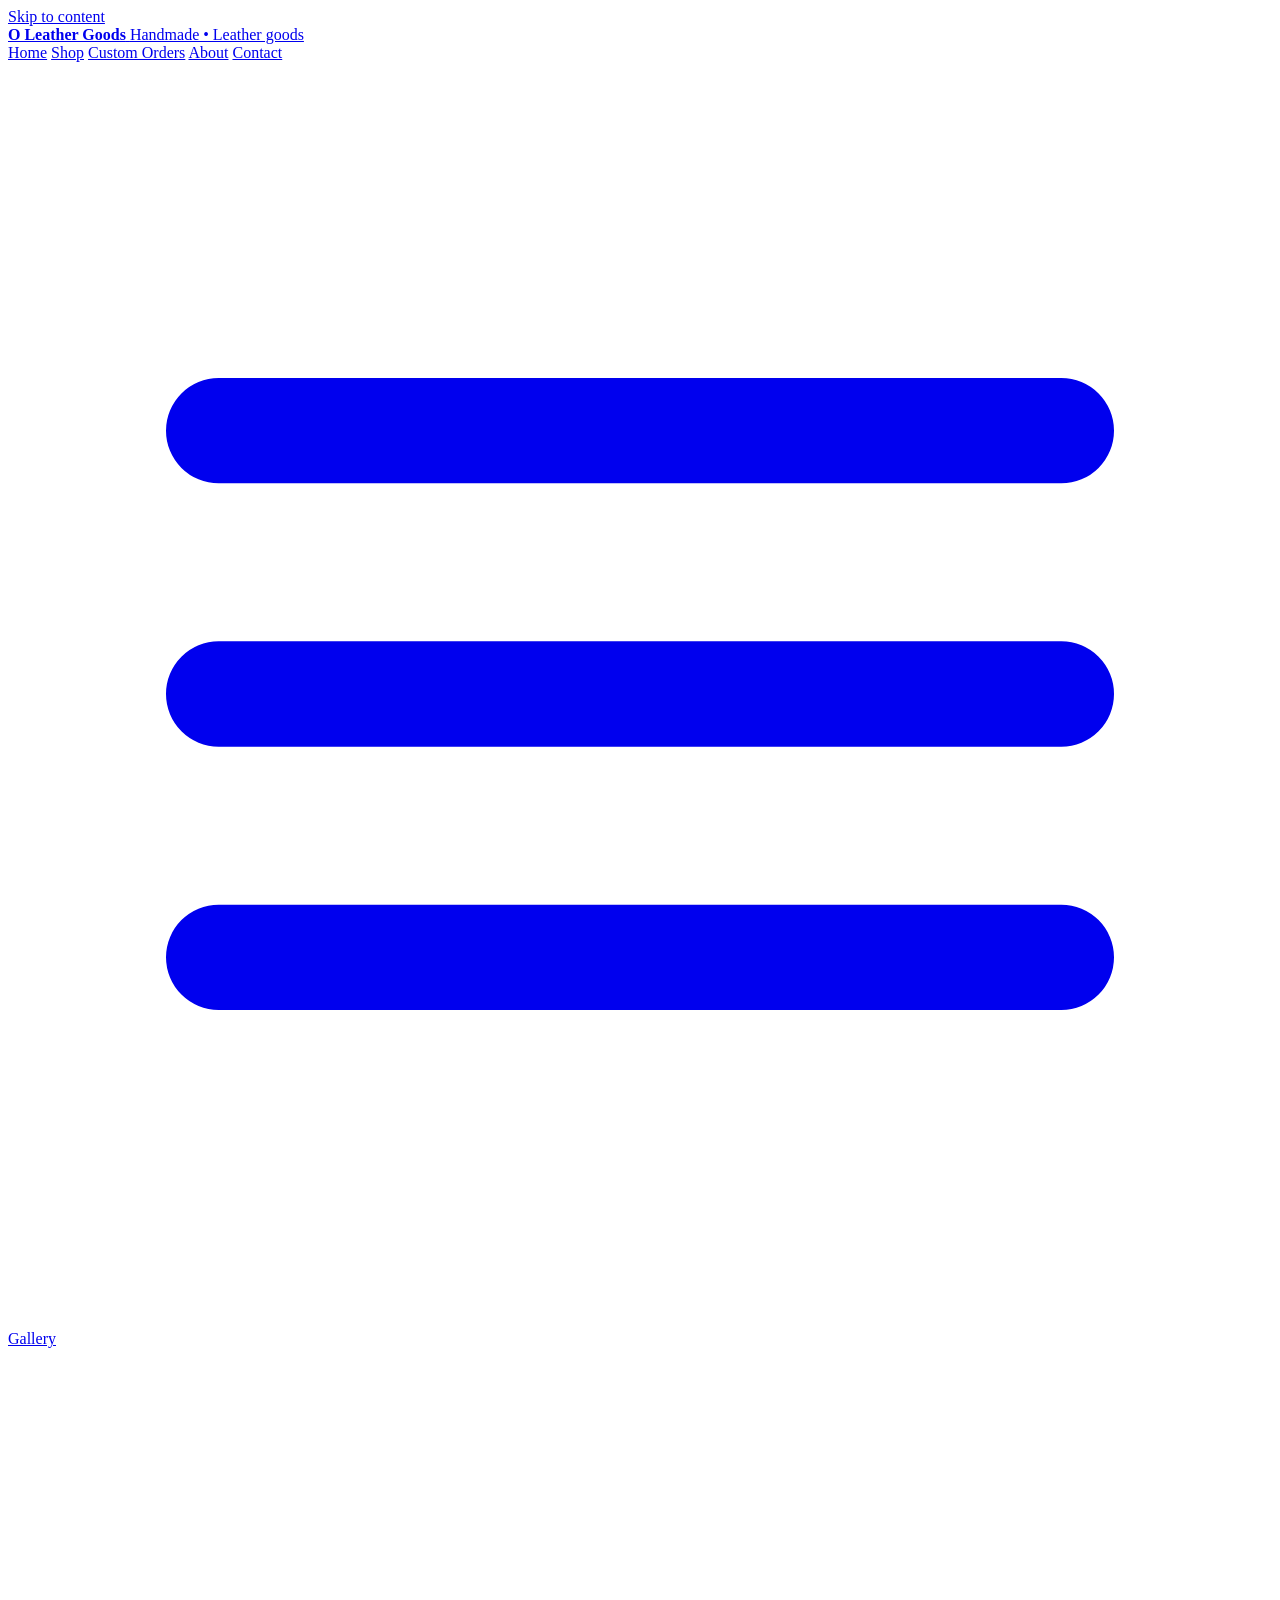
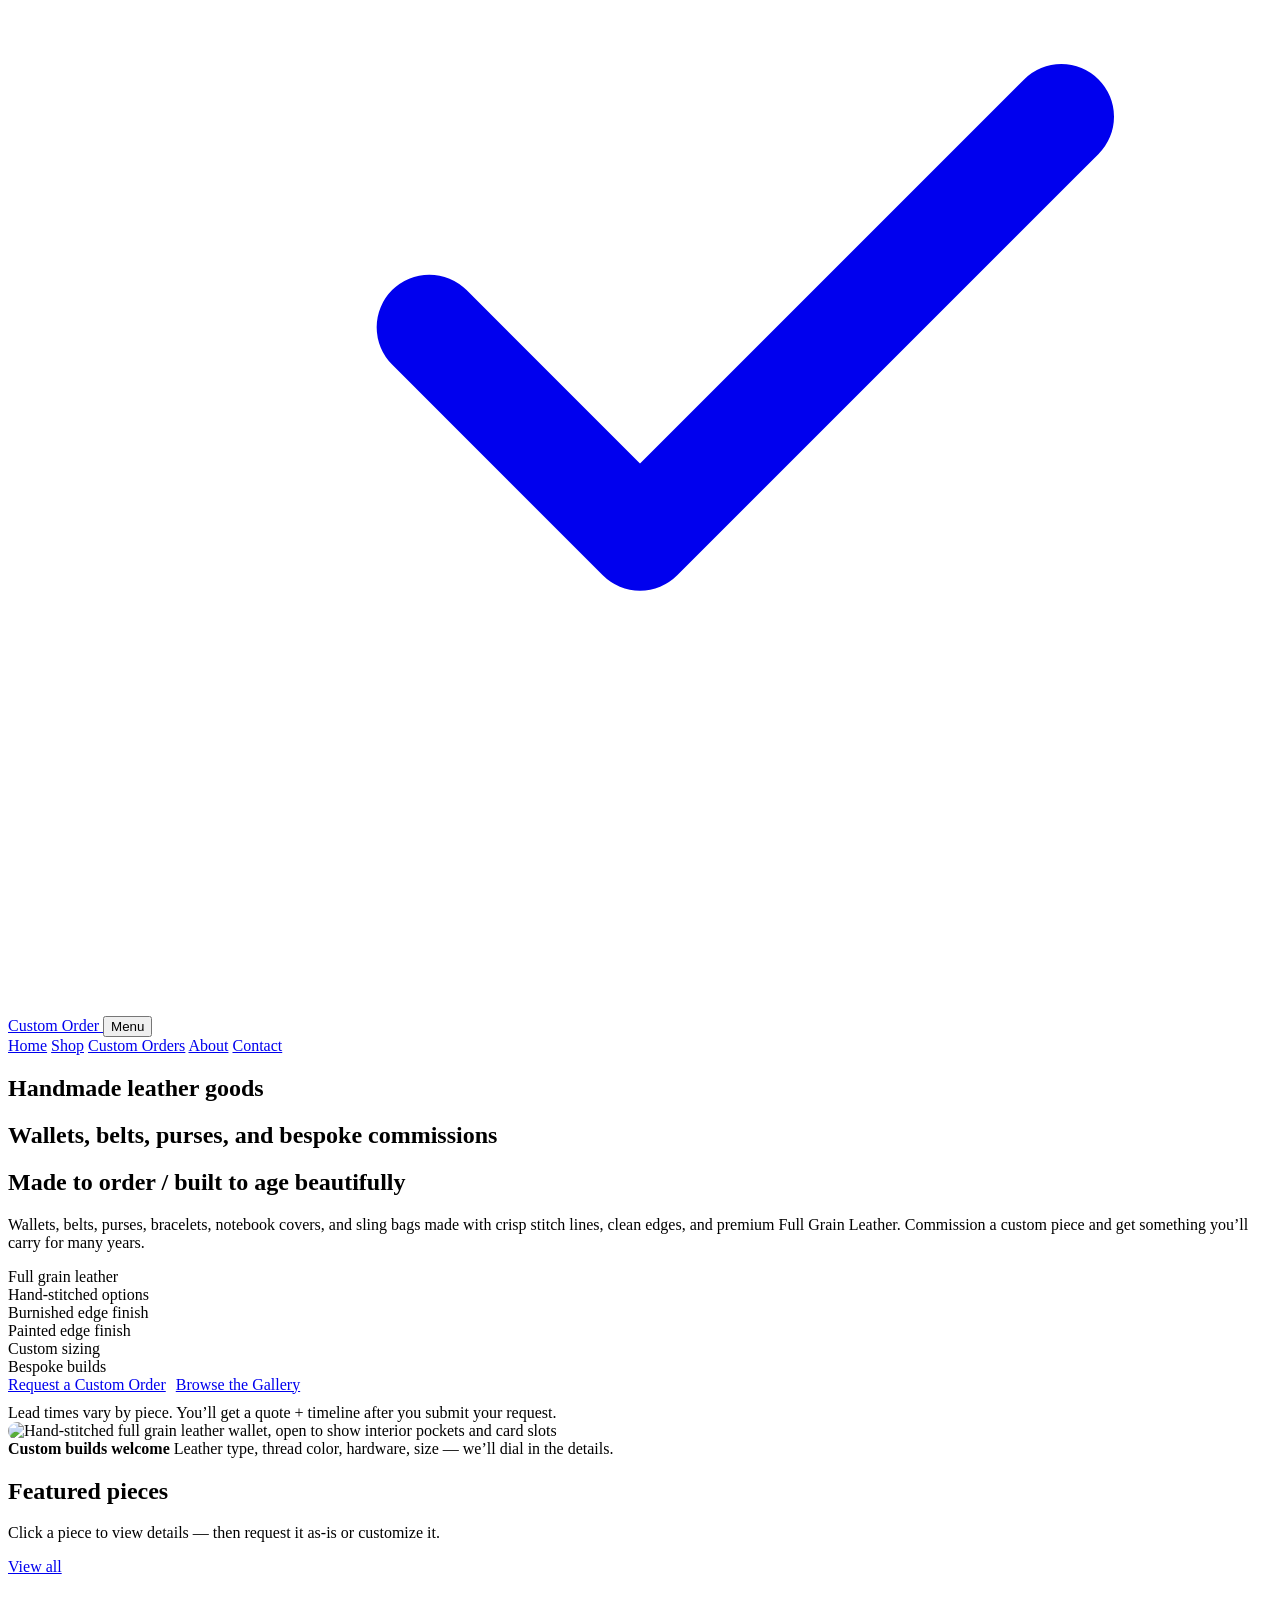
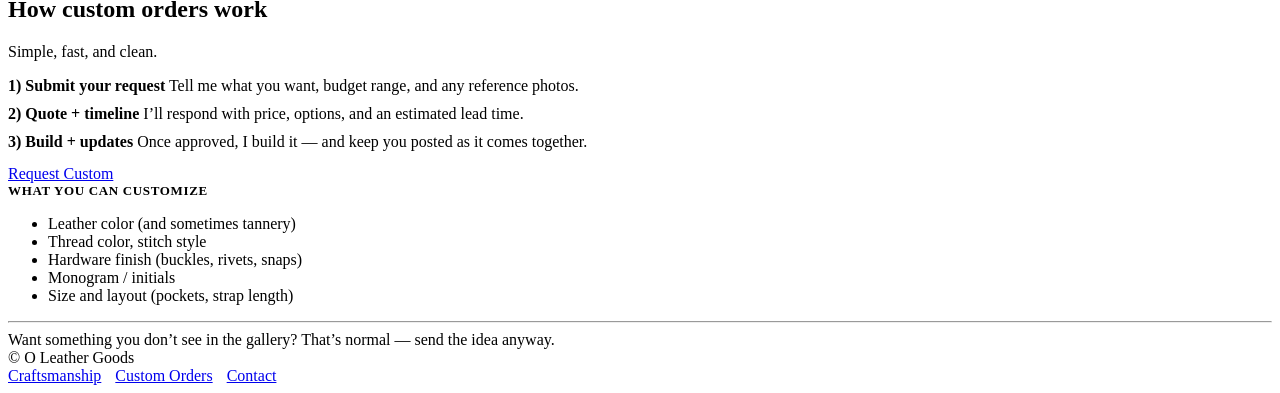
==== index.html @ 7f019d90 "Add files via upload" ====
<!doctype html>
<html lang="en">
<head>
  <meta charset="utf-8"/>
  <meta name="viewport" content="width=device-width, initial-scale=1"/>
  <title>Leather Goods — Handmade Full Grain</title>
  <meta name="description" content="Handmade full grain leather wallets, belts, purses, and bespoke commissions. Built to last and patina beautifully."/>
  <link rel="stylesheet" href="/css/style.css"/>
</head>
<body>
<a class="skip" href="#main">Skip to content</a>

<header>
  <div class="container">
    <div class="nav">
      <a class="brand" href="/index.html" aria-label="Home">
        <div class="mark" aria-hidden="true"></div>
        <div>
          <strong>O Leather Goods</strong>
          <span>Handmade • Leather goods</span>
        </div>
      </a>

      <nav class="navlinks" aria-label="Primary">
        <a data-nav href="/index.html">Home</a>
        <a data-nav href="/shop.html">Shop</a>
        <a data-nav href="/custom.html">Custom Orders</a>
        <a data-nav href="/about.html">About</a>
        <a data-nav href="/contact.html">Contact</a>
      </nav>

      <div class="nav-cta">
        <a class="btn ghost" href="/shop.html" title="View catalog">
          <svg class="icon" viewBox="0 0 24 24" fill="none"><path d="M4 7h16M4 12h16M4 17h16" stroke="currentColor" stroke-width="2" stroke-linecap="round"/></svg>
          Gallery
        </a>
        <a class="btn primary" href="/custom.html" title="Request a custom build">
          <svg class="icon" viewBox="0 0 24 24" fill="none"><path d="M20 7l-8 8-4-4" stroke="currentColor" stroke-width="2" stroke-linecap="round" stroke-linejoin="round"/></svg>
          Custom Order
        </a>
        <button id="mobileToggle" class="btn mobile-toggle" aria-expanded="false" aria-controls="drawer">
          Menu
        </button>
      </div>
    </div>

    <div id="drawer" class="drawer" role="navigation" aria-label="Mobile">
      <div class="inner">
        <a href="/index.html">Home</a>
        <a href="/shop.html">Shop</a>
        <a href="/custom.html">Custom Orders</a>
        <a href="/about.html">About</a>
        <a href="/contact.html">Contact</a>
      </div>
    </div>
  </div>
</header>

<main id="main">
  <section class="hero">
    <div class="container">
      <div class="hero-grid">
        <div>
          <h1>Handmade leather goods</h1>
          <h2>Wallets, belts, purses, and bespoke commissions</h2>
          <h2>Made to order / built to age beautifully</h2>
          <p>
            Wallets, belts, purses, bracelets, notebook covers, and sling bags made with crisp stitch lines, clean edges, and premium Full Grain Leather.
            Commission a custom piece and get something you’ll carry for many years.
          </p>

          <div class="badges" aria-label="Highlights">
            <div class="badge">Full grain leather</div>
            <div class="badge">Hand-stitched options</div>
            <div class="badge">Burnished edge finish</div>
            <div class="badge">Painted edge finish</div>
            <div class="badge">Custom sizing</div>
            <div class="badge">Bespoke builds</div>
          </div>

          <div style="display:flex;gap:10px;flex-wrap:wrap;">
            <a class="btn primary" href="/custom.html">Request a Custom Order</a>
            <a class="btn" href="/shop.html">Browse the Gallery</a>
          </div>

          <div class="helper" style="margin-top:10px;">
            Lead times vary by piece. You’ll get a quote + timeline after you submit your request.
          </div>
        </div>

        <div class="hero-card">
          <div class="img">
          <!-- <div class="placeholder">
              <strong>Drop in your best hero photo</strong><br />
              Put an image in <code>/assets</code> and update <code>products.js</code>.
              This spot looks great with a clean product shot on a dark background.
            </div> -->
             <img src="/assets/hero.png" alt="Hand-stitched full grain leather wallet, open to show interior pockets and card slots" style="width:100%;height:100%;object-fit:cover;border-radius:20px;"/>
          </div>
          <div class="content">
            <strong>Custom builds welcome</strong>
            <span>Leather type, thread color, hardware, size — we’ll dial in the details.</span>
          </div>
        </div>
      </div>
    </div>
  </section>

  <section class="section">
    <div class="container">
      <div class="section-head">
        <div>
          <h2>Featured pieces</h2>
          <p>Click a piece to view details — then request it as-is or customize it.</p>
        </div>
        <a class="btn" href="/shop.html">View all</a>
      </div>

      <div id="featuredGrid" class="grid"></div>
    </div>
  </section>

  <section class="section">
    <div class="container">
      <div class="section-head">
        <div>
          <h2>How custom orders work</h2>
          <p>Simple, fast, and clean.</p>
        </div>
      </div>

      <div class="split">
        <div class="panel">
          <div class="kpi">
            <div class="dot"></div>
            <div>
              <strong>1) Submit your request</strong>
              <span>Tell me what you want, budget range, and any reference photos.</span>
            </div>
          </div>
          <div style="height:10px"></div>
          <div class="kpi">
            <div class="dot"></div>
            <div>
              <strong>2) Quote + timeline</strong>
              <span>I’ll respond with price, options, and an estimated lead time.</span>
            </div>
          </div>
          <div style="height:10px"></div>
          <div class="kpi">
            <div class="dot"></div>
            <div>
              <strong>3) Build + updates</strong>
              <span>Once approved, I build it — and keep you posted as it comes together.</span>
            </div>
          </div>
          <div style="height:14px"></div>
          <a class="btn primary" href="/custom.html">Request Custom</a>
        </div>

        <div class="panel">
          <strong style="display:block;font-size:13px;letter-spacing:.05em;text-transform:uppercase;">What you can customize</strong>
          <ul class="list">
            <li>Leather color (and sometimes tannery)</li>
            <li>Thread color, stitch style</li>
            <li>Hardware finish (buckles, rivets, snaps)</li>
            <li>Monogram / initials</li>
            <li>Size and layout (pockets, strap length)</li>
          </ul>
          <hr class="sep"/>
          <div class="notice">
            Want something you don’t see in the gallery? That’s normal — send the idea anyway.
          </div>
        </div>
      </div>
    </div>
  </section>
</main>

<footer>
  <div class="container">
    <div class="foot">
      <div>© <span data-year></span> O Leather Goods</div>
      <div style="display:flex;gap:14px;flex-wrap:wrap;">
        <a href="/about.html">Craftsmanship</a>
        <a href="/custom.html">Custom Orders</a>
        <a href="/contact.html">Contact</a>
      </div>
    </div>
  </div>
</footer>

<script src="/js/products.js"></script>
<script src="/js/ui.js"></script>
<script src="/js/main.js"></script>
<script>
  document.addEventListener('DOMContentLoaded', ()=>{
    const grid = document.querySelector('#featuredGrid');
    const featured = (window.PRODUCTS || []).filter(p => p.featured).slice(0,6);
    grid.innerHTML = featured.map(UI.productCard).join('');
    UI.wireProductCards();
  });
</script>
</body>
</html>
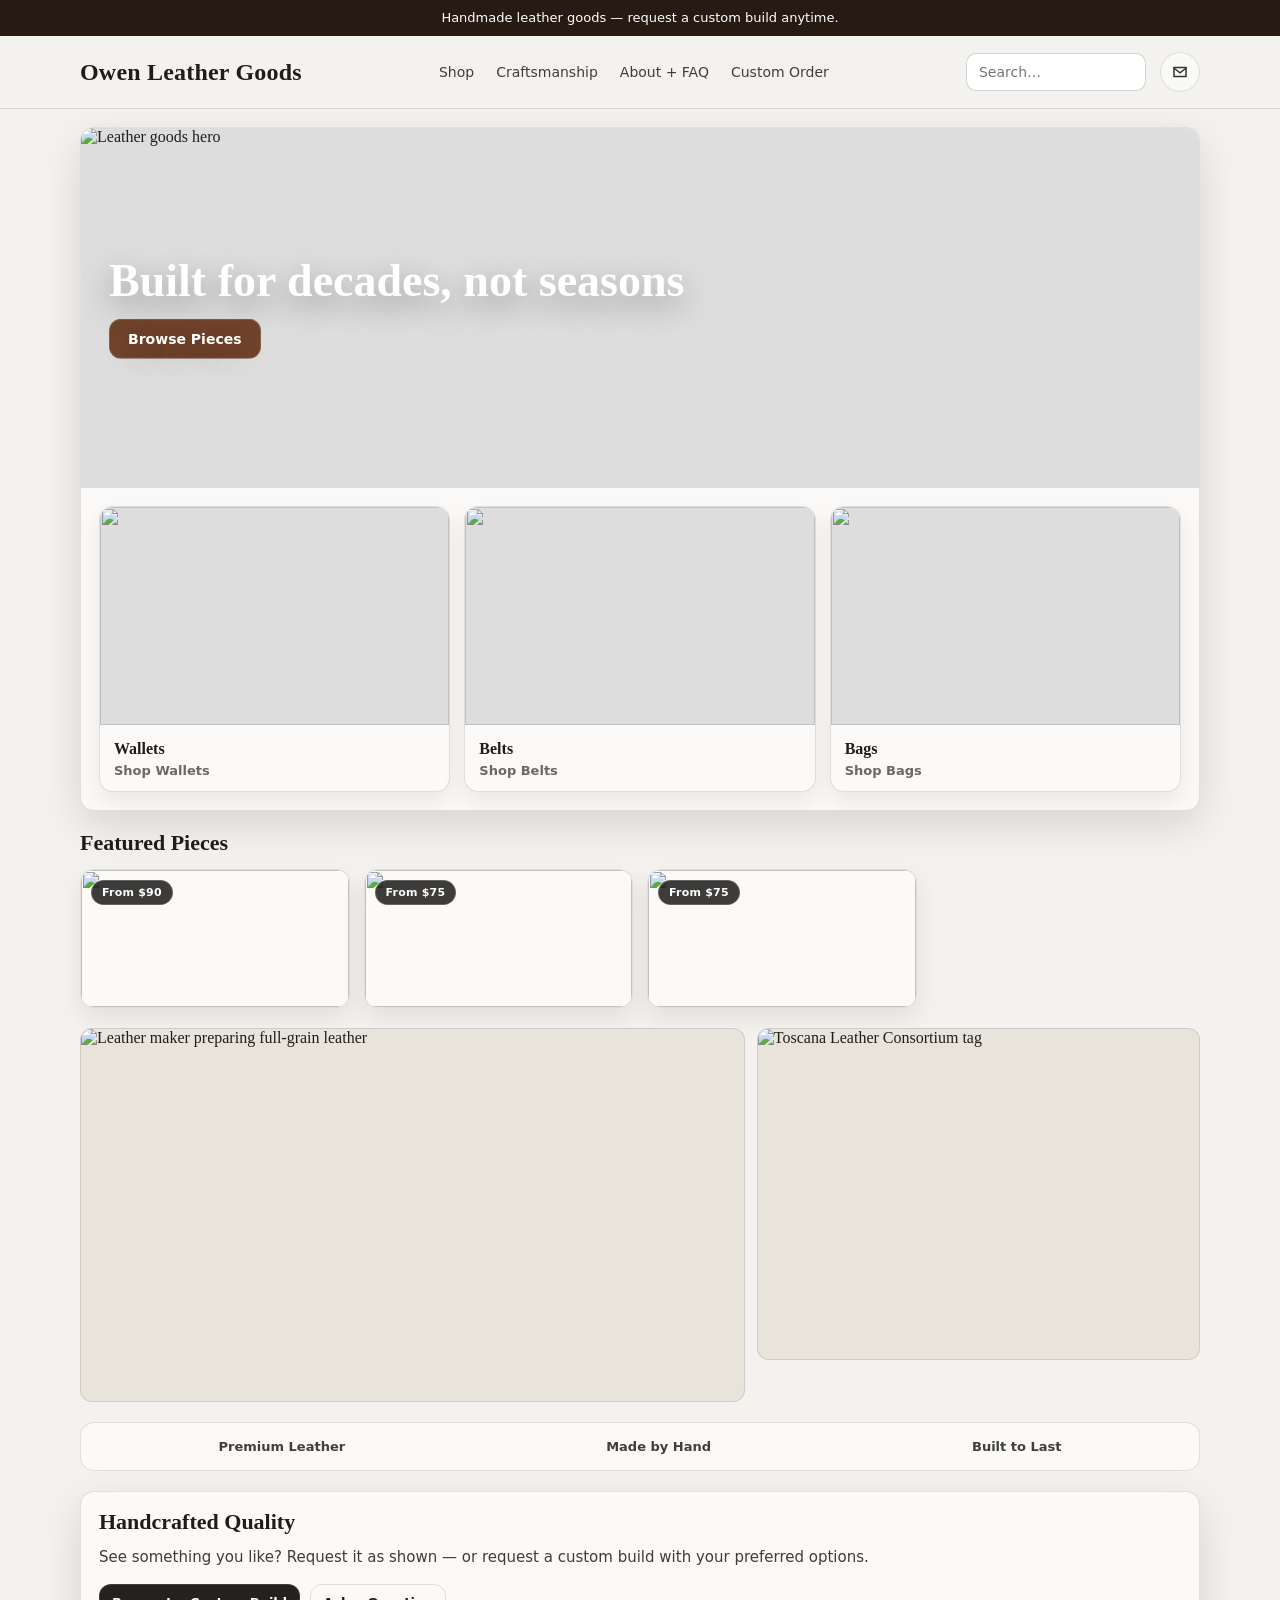
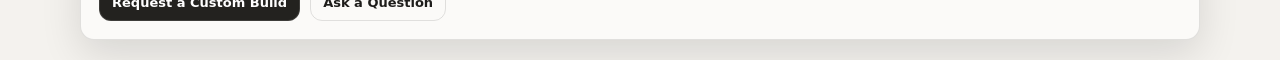
==== commit 1a0e5e83: "Add files via upload" ====
--- a/index.html
+++ b/index.html
@@ -1,205 +1,70 @@
 <!doctype html>
 <html lang="en">
 <head>
-  <meta charset="utf-8"/>
-  <meta name="viewport" content="width=device-width, initial-scale=1"/>
-  <title>Leather Goods — Handmade Full Grain</title>
-  <meta name="description" content="Handmade full grain leather wallets, belts, purses, and bespoke commissions. Built to last and patina beautifully."/>
-  <link rel="stylesheet" href="/css/style.css"/>
+  <meta charset="utf-8" />
+  <meta name="viewport" content="width=device-width,initial-scale=1" />
+  <title>LeatherCraft</title>
+  <link rel="stylesheet" href="style.css" />
 </head>
 <body>
-<a class="skip" href="#main">Skip to content</a>
+  <header id="siteHeader"></header>
 
-<header>
-  <div class="container">
-    <div class="nav">
-      <a class="brand" href="/index.html" aria-label="Home">
-        <div class="mark" aria-hidden="true"></div>
-        <div>
-          <strong>O Leather Goods</strong>
-          <span>Handmade • Leather goods</span>
+  <main class="container">
+    <section class="hero">
+      <div class="heroMedia">
+        <img src="/assets/hero.png" alt="Leather goods hero">
+        <div class="heroOverlay">
+          <h1 class="heroTitle">Built for decades, not seasons</h1>
+          <a class="heroBtn" href="/collection.html">Browse Pieces</a>
         </div>
-      </a>
+      </div>
+      <div class="pagePad" id="collections">
+        <div class="grid3" id="collectionTiles"></div>
+      </div>
+    </section>
 
-      <nav class="navlinks" aria-label="Primary">
-        <a data-nav href="/index.html">Home</a>
-        <a data-nav href="/shop.html">Shop</a>
-        <a data-nav href="/custom.html">Custom Orders</a>
-        <a data-nav href="/about.html">About</a>
-        <a data-nav href="/contact.html">Contact</a>
-      </nav>
+    <section class="section">
+      <h2 class="h2">Featured Pieces</h2>
+      <div class="grid4" id="bestGrid"></div>
+    </section>
 
-      <div class="nav-cta">
-        <a class="btn ghost" href="/shop.html" title="View catalog">
-          <svg class="icon" viewBox="0 0 24 24" fill="none"><path d="M4 7h16M4 12h16M4 17h16" stroke="currentColor" stroke-width="2" stroke-linecap="round"/></svg>
-          Gallery
-        </a>
-        <a class="btn primary" href="/custom.html" title="Request a custom build">
-          <svg class="icon" viewBox="0 0 24 24" fill="none"><path d="M20 7l-8 8-4-4" stroke="currentColor" stroke-width="2" stroke-linecap="round" stroke-linejoin="round"/></svg>
-          Custom Order
-        </a>
-        <button id="mobileToggle" class="btn mobile-toggle" aria-expanded="false" aria-controls="drawer">
-          Menu
-        </button>
+    <section class="section">
+      <div class="workshopShowcase">
+        <div class="workshopMain">
+          <img src="https://images.pexels.com/photos/5963139/pexels-photo-5963139.jpeg?auto=compress&cs=tinysrgb&w=1200" alt="Leather maker preparing full-grain leather">
+        </div>
+        <div class="workshopSide">
+          <!-- <img src="https://images.pexels.com/photos/4452514/pexels-photo-4452514.jpeg?auto=compress&cs=tinysrgb&w=1200" alt="Leather tools and hand cutting pattern"> -->
+          <img src="assets/Consortium_Leather_Tag.png" alt="Toscana Leather Consortium tag">
+        </div>
       </div>
-    </div>
 
-    <div id="drawer" class="drawer" role="navigation" aria-label="Mobile">
-      <div class="inner">
-        <a href="/index.html">Home</a>
-        <a href="/shop.html">Shop</a>
-        <a href="/custom.html">Custom Orders</a>
-        <a href="/about.html">About</a>
-        <a href="/contact.html">Contact</a>
+    </section>
+
+    <section class="section">
+      <div class="featureStrip">
+        <div>Premium Leather</div>
+        <div>Made by Hand</div>
+        <div>Built to Last</div>
       </div>
-    </div>
-  </div>
-</header>
+    </section>
 
-<main id="main">
-  <section class="hero">
-    <div class="container">
-      <div class="hero-grid">
-        <div>
-          <h1>Handmade leather goods</h1>
-          <h2>Wallets, belts, purses, and bespoke commissions</h2>
-          <h2>Made to order / built to age beautifully</h2>
-          <p>
-            Wallets, belts, purses, bracelets, notebook covers, and sling bags made with crisp stitch lines, clean edges, and premium Full Grain Leather.
-            Commission a custom piece and get something you’ll carry for many years.
-          </p>
-
-          <div class="badges" aria-label="Highlights">
-            <div class="badge">Full grain leather</div>
-            <div class="badge">Hand-stitched options</div>
-            <div class="badge">Burnished edge finish</div>
-            <div class="badge">Painted edge finish</div>
-            <div class="badge">Custom sizing</div>
-            <div class="badge">Bespoke builds</div>
+    <section class="section" id="about">
+      <div class="page">
+        <div class="pagePad">
+          <h2 class="h2" style="margin-bottom:10px">Handcrafted Quality</h2>
+          <div style="font:500 15px/1.7 var(--sans); color:rgba(30,29,27,.86)">
+            See something you like? Request it as shown — or request a custom build with your preferred options.
           </div>
-
-          <div style="display:flex;gap:10px;flex-wrap:wrap;">
-            <a class="btn primary" href="/custom.html">Request a Custom Order</a>
-            <a class="btn" href="/shop.html">Browse the Gallery</a>
-          </div>
-
-          <div class="helper" style="margin-top:10px;">
-            Lead times vary by piece. You’ll get a quote + timeline after you submit your request.
-          </div>
-        </div>
-
-        <div class="hero-card">
-          <div class="img">
-          <!-- <div class="placeholder">
-              <strong>Drop in your best hero photo</strong><br />
-              Put an image in <code>/assets</code> and update <code>products.js</code>.
-              This spot looks great with a clean product shot on a dark background.
-            </div> -->
-             <img src="/assets/hero.png" alt="Hand-stitched full grain leather wallet, open to show interior pockets and card slots" style="width:100%;height:100%;object-fit:cover;border-radius:20px;"/>
-          </div>
-          <div class="content">
-            <strong>Custom builds welcome</strong>
-            <span>Leather type, thread color, hardware, size — we’ll dial in the details.</span>
+          <div style="margin-top:14px;display:flex;gap:10px;flex-wrap:wrap">
+            <a class="btn" style="width:auto" href="/custom.html">Request a Custom Build</a>
+            <a class="btn secondary" style="width:auto" href="/contact.html">Ask a Question</a>
           </div>
         </div>
       </div>
-    </div>
-  </section>
+    </section>
+  </main>
 
-  <section class="section">
-    <div class="container">
-      <div class="section-head">
-        <div>
-          <h2>Featured pieces</h2>
-          <p>Click a piece to view details — then request it as-is or customize it.</p>
-        </div>
-        <a class="btn" href="/shop.html">View all</a>
-      </div>
-
-      <div id="featuredGrid" class="grid"></div>
-    </div>
-  </section>
-
-  <section class="section">
-    <div class="container">
-      <div class="section-head">
-        <div>
-          <h2>How custom orders work</h2>
-          <p>Simple, fast, and clean.</p>
-        </div>
-      </div>
-
-      <div class="split">
-        <div class="panel">
-          <div class="kpi">
-            <div class="dot"></div>
-            <div>
-              <strong>1) Submit your request</strong>
-              <span>Tell me what you want, budget range, and any reference photos.</span>
-            </div>
-          </div>
-          <div style="height:10px"></div>
-          <div class="kpi">
-            <div class="dot"></div>
-            <div>
-              <strong>2) Quote + timeline</strong>
-              <span>I’ll respond with price, options, and an estimated lead time.</span>
-            </div>
-          </div>
-          <div style="height:10px"></div>
-          <div class="kpi">
-            <div class="dot"></div>
-            <div>
-              <strong>3) Build + updates</strong>
-              <span>Once approved, I build it — and keep you posted as it comes together.</span>
-            </div>
-          </div>
-          <div style="height:14px"></div>
-          <a class="btn primary" href="/custom.html">Request Custom</a>
-        </div>
-
-        <div class="panel">
-          <strong style="display:block;font-size:13px;letter-spacing:.05em;text-transform:uppercase;">What you can customize</strong>
-          <ul class="list">
-            <li>Leather color (and sometimes tannery)</li>
-            <li>Thread color, stitch style</li>
-            <li>Hardware finish (buckles, rivets, snaps)</li>
-            <li>Monogram / initials</li>
-            <li>Size and layout (pockets, strap length)</li>
-          </ul>
-          <hr class="sep"/>
-          <div class="notice">
-            Want something you don’t see in the gallery? That’s normal — send the idea anyway.
-          </div>
-        </div>
-      </div>
-    </div>
-  </section>
-</main>
-
-<footer>
-  <div class="container">
-    <div class="foot">
-      <div>© <span data-year></span> O Leather Goods</div>
-      <div style="display:flex;gap:14px;flex-wrap:wrap;">
-        <a href="/about.html">Craftsmanship</a>
-        <a href="/custom.html">Custom Orders</a>
-        <a href="/contact.html">Contact</a>
-      </div>
-    </div>
-  </div>
-</footer>
-
-<script src="/js/products.js"></script>
-<script src="/js/ui.js"></script>
-<script src="/js/main.js"></script>
-<script>
-  document.addEventListener('DOMContentLoaded', ()=>{
-    const grid = document.querySelector('#featuredGrid');
-    const featured = (window.PRODUCTS || []).filter(p => p.featured).slice(0,6);
-    grid.innerHTML = featured.map(UI.productCard).join('');
-    UI.wireProductCards();
-  });
-</script>
+  <script type="module" src="js/pages/home.js"></script>
 </body>
-</html>+</html>
--- a/style.css
+++ b/style.css
@@ -0,0 +1,718 @@
+:root{
+  --bg:#f4f2ee;
+  --paper:#fbfaf8;
+  --ink:#1e1d1b;
+  --muted:#6b6862;
+  --line:rgba(30,29,27,.12);
+  --brand:#6a3b22;
+  --shadow:0 14px 40px rgba(0,0,0,.12);
+  --radius:14px;
+  --radius-sm:10px;
+  --max:1160px;
+  --font: ui-serif, Georgia, "Times New Roman", Times, serif;
+  --sans: ui-sans-serif, system-ui, -apple-system, Segoe UI, Roboto, Helvetica, Arial;
+}
+
+*{box-sizing:border-box}
+html,body{margin:0;padding:0;background:var(--bg);color:var(--ink)}
+a{color:inherit;text-decoration:none}
+img{max-width:100%;display:block}
+.container{max-width:var(--max);margin:0 auto;padding:0 20px}
+
+.announcement{
+  background:linear-gradient(0deg, rgba(0,0,0,.10), rgba(0,0,0,.10)), #2b1d14;
+  color:#fff; font: 500 13px/1.2 var(--sans);
+  padding:10px 0; text-align:center;
+}
+
+.header{
+  position:sticky; top:0; z-index:30;
+  background:rgba(244,242,238,.84);
+  backdrop-filter: blur(10px);
+  border-bottom:1px solid var(--line);
+}
+.navbar{
+  display:flex; align-items:center; justify-content:space-between;
+  padding:16px 0;
+  gap:14px;
+}
+.brand{
+  font: 700 24px/1 var(--font);
+  letter-spacing:.2px;
+  flex-shrink:0;
+}
+.navlinks{
+  display:flex; gap:22px;
+  font: 500 14px/1 var(--sans);
+}
+.navlinks a{color:rgba(30,29,27,.85)}
+.navlinks a:hover{color:var(--ink)}
+.navicons{display:flex; align-items:center; gap:14px}
+.iconbtn{
+  width:40px;height:40px;border-radius:999px;
+  border:1px solid var(--line);
+  background:rgba(251,250,248,.8);
+  display:grid; place-items:center;
+  cursor:pointer;
+}
+.menuToggle.iconbtn{display:none}
+.iconbtn:hover{transform:translateY(-1px)}
+.icon{width:18px;height:18px;opacity:.9}
+
+.hero{
+  margin:18px auto 18px;
+  background:var(--paper);
+  border:1px solid var(--line);
+  border-radius:var(--radius);
+  overflow:hidden;
+  box-shadow:var(--shadow);
+}
+.heroMedia{height:360px;background:#ddd; position:relative}
+.heroMedia img{width:100%;height:100%;object-fit:cover}
+.heroOverlay{
+  position:absolute; left:28px; top:50%;
+  transform:translateY(-50%);
+  color:#fff;
+  text-shadow:0 10px 30px rgba(0,0,0,.35);
+}
+.heroTitle{font: 700 46px/1.05 var(--font); margin:0 0 14px}
+.heroBtn{
+  display:inline-flex; align-items:center; gap:10px;
+  background:rgba(106,59,34,.95);
+  color:#fff; padding:12px 18px;
+  border-radius:12px;
+  font: 600 14px/1 var(--sans);
+  border:1px solid rgba(255,255,255,.15);
+}
+.heroBtn:hover{filter:brightness(1.05)}
+
+.section{margin:20px 0}
+.h2{font: 700 22px/1.1 var(--font); margin:0 0 14px}
+.grid3{display:grid;grid-template-columns:repeat(3,1fr);gap:14px}
+.grid4{display:grid;grid-template-columns:repeat(4,1fr);gap:14px}
+
+.card{
+  background:var(--paper);
+  border:1px solid var(--line);
+  border-radius:var(--radius);
+  overflow:hidden;
+  box-shadow: 0 10px 25px rgba(0,0,0,.08);
+}
+.cardMedia{
+  aspect-ratio: 16/10;
+  background:#ddd;
+  position:relative;
+}
+.cardMedia img{width:100%;height:100%;object-fit:cover}
+.cardBody{padding:14px}
+.cardTitle{font:700 16px/1.2 var(--font); margin:0 0 6px}
+.cardCollection{
+  font:600 12px/1.2 var(--sans);
+  color:rgba(30,29,27,.62);
+  text-transform:uppercase;
+  letter-spacing:.06em;
+}
+.cardPriceTag{
+  position:absolute;
+  left:10px;
+  top:10px;
+  z-index:2;
+  background:rgba(30,29,27,.86);
+  color:#fff;
+  border:1px solid rgba(255,255,255,.2);
+  border-radius:999px;
+  padding:6px 10px;
+  font:700 11px/1 var(--sans);
+  letter-spacing:.02em;
+}
+.cardMeta{display:flex;justify-content:space-between;align-items:center;gap:10px}
+.btn{
+  width:100%;
+  background:#23221f;color:#fff;
+  border:1px solid rgba(255,255,255,.12);
+  border-radius:12px;
+  padding:11px 12px;
+  font:600 13px/1 var(--sans);
+  cursor:pointer;
+}
+.btn:hover{filter:brightness(1.04)}
+.btn.secondary{
+  background:transparent;color:var(--ink);
+  border:1px solid var(--line);
+}
+.btn.secondary:hover{background:rgba(0,0,0,.03)}
+
+.featureStrip{
+  background:var(--paper);
+  border:1px solid var(--line);
+  border-radius:var(--radius);
+  padding:16px;
+  display:flex; gap:18px; justify-content:space-around;
+  flex-wrap:wrap;
+  font: 600 13px/1.2 var(--sans);
+  color:rgba(30,29,27,.85);
+}
+
+.page{
+  margin:18px auto;
+  background:var(--paper);
+  border:1px solid var(--line);
+  border-radius:var(--radius);
+  overflow:hidden;
+  box-shadow:var(--shadow);
+}
+.pagePad{padding:18px}
+
+.productLayout{
+  display:grid; grid-template-columns: 1.1fr .9fr; gap:0;
+}
+.gallery{
+  padding:18px; border-right:1px solid var(--line);
+}
+.galleryMain{
+  border-radius:var(--radius-sm);
+  overflow:hidden;
+  border:1px solid var(--line);
+  background:#f0ede8;
+  aspect-ratio: 4/3;
+  max-height:560px;
+}
+.galleryMain img{
+  width:100%;
+  height:100%;
+  object-fit:cover;
+}
+.thumbs{
+  margin-top:12px;
+  display:flex; gap:10px; flex-wrap:wrap;
+}
+.thumb{
+  width:72px;height:72px;border-radius:12px;
+  border:1px solid var(--line);
+  overflow:hidden; background:#ddd;
+  cursor:pointer;
+}
+.thumb img{width:100%;height:100%;object-fit:cover}
+
+.pinfo{padding:18px}
+.ptitle{font: 800 28px/1.1 var(--font); margin:0 0 10px}
+.hr{height:1px;background:var(--line);margin:14px 0}
+
+.muted{color:var(--muted)}
+
+.highlights{
+  margin:10px 0 0;
+  padding:0;
+  list-style:none;
+  display:grid;
+  gap:8px;
+}
+.highlights li{
+  display:flex; gap:10px; align-items:flex-start;
+  font:600 14px/1.35 var(--sans);
+  color:rgba(30,29,27,.86);
+}
+.highlights li::before{
+  content:"•";
+  color:rgba(106,59,34,.95);
+  font-weight:900;
+  line-height:1;
+  margin-top:2px;
+}
+
+.drawer{
+  border:1px solid var(--line);
+  border-radius:14px;
+  overflow:hidden;
+  margin-top:10px;
+}
+.drawer summary{
+  list-style:none;
+  cursor:pointer;
+  padding:12px 12px;
+  font:700 13px/1 var(--sans);
+  background:rgba(0,0,0,.02);
+  display:flex; align-items:center; justify-content:space-between;
+}
+.drawer summary::-webkit-details-marker{display:none}
+.drawer .body{
+  padding:12px;
+  font:500 14px/1.5 var(--sans);
+  color:rgba(30,29,27,.86);
+}
+
+.relatedGrid{display:grid; grid-template-columns:repeat(3,1fr); gap:14px}
+
+.formGrid{
+  display:grid; grid-template-columns:1fr 1fr; gap:12px;
+}
+label{font:700 12px/1 var(--sans); color:rgba(30,29,27,.75)}
+.field{display:flex; flex-direction:column; gap:6px}
+.select, .text, .textarea{
+  padding:12px 12px;
+  border-radius:12px;
+  border:1px solid var(--line);
+  background:#fff;
+  font:500 14px/1.2 var(--sans);
+  outline:none;
+}
+.textarea{min-height:120px; resize:vertical}
+
+.badge{
+  margin-top:10px;
+  padding:10px 12px;
+  border-radius:14px;
+  border:1px dashed rgba(106,59,34,.45);
+  background:rgba(106,59,34,.06);
+  font:600 13px/1.35 var(--sans);
+  color:rgba(30,29,27,.85);
+}
+
+.footer{
+  margin:26px 0 0;
+  background:#2b1d14;
+  color:#fff;
+  padding:22px 0;
+}
+.footerGrid{
+  display:grid; grid-template-columns: 2fr 1fr 1fr; gap:18px;
+  align-items:start;
+}
+.footerTitle{font:700 16px/1.2 var(--font); margin:0 0 10px}
+.footer p{margin:0;color:rgba(255,255,255,.85); font: 500 13px/1.5 var(--sans)}
+.newsRow{display:flex; gap:10px; margin-top:10px}
+.input{
+  width:100%;
+  padding:12px 12px;
+  border-radius:12px;
+  border:1px solid rgba(255,255,255,.2);
+  background:rgba(255,255,255,.08);
+  color:#fff;
+  outline:none;
+  font:500 14px/1 var(--sans);
+}
+.small{font:500 12px/1.4 var(--sans); color:rgba(255,255,255,.72)}
+
+@media (max-width: 920px){
+  .grid4{grid-template-columns:repeat(2,1fr)}
+  .grid3{grid-template-columns:repeat(2,1fr)}
+  .productLayout{grid-template-columns:1fr}
+  .gallery{border-right:none;border-bottom:1px solid var(--line)}
+  .relatedGrid{grid-template-columns:repeat(2,1fr)}
+  .footerGrid{grid-template-columns:1fr}
+}
+
+.searchForm {
+  display: flex;
+  align-items: center;
+}
+
+.searchForm input {
+  height: 38px;
+  padding: 0 12px;
+  border-radius: 10px;
+  border: 1px solid rgba(30,29,27,.2);
+  background: #fff;
+  font: 500 14px var(--sans);
+  width: 180px;
+  transition: all .2s ease;
+}
+
+.searchForm input:focus {
+  outline: none;
+  border-color: var(--brand);
+  box-shadow: 0 0 0 2px rgba(106,59,34,.15);
+}
+
+@media (max-width: 900px) {
+  .searchForm input {
+    width: 120px;
+  }
+}
+
+@media (max-width: 760px){
+  .container{padding:0 14px}
+  .navbar{padding:12px 0}
+  .brand{font-size:21px}
+  .heroMedia{height:300px}
+  .heroOverlay{
+    left:16px; right:16px; top:auto; bottom:16px;
+    transform:none;
+  }
+  .heroTitle{font-size:34px; margin-bottom:10px}
+  .heroBtn{padding:11px 14px}
+  .pagePad{padding:14px}
+  .ptitle{font-size:24px}
+  .formGrid{grid-template-columns:1fr}
+  .newsRow{flex-direction:column}
+}
+
+@media (max-width: 620px){
+  .grid4,
+  .grid3,
+  .relatedGrid{grid-template-columns:1fr}
+  .thumb{width:62px;height:62px}
+  .featureStrip{
+    flex-direction:column;
+    gap:10px;
+    align-items:flex-start;
+  }
+}
+
+@media (max-width: 900px){
+  .navbar{
+    flex-wrap:wrap;
+    align-items:center;
+  }
+  .menuToggle.iconbtn{
+    display:grid;
+    margin-left:auto;
+    order:2;
+  }
+  .navicons{
+    order:3;
+    width:100%;
+    margin-left:0;
+    gap:10px;
+  }
+  .navicons .searchForm{
+    display:flex;
+    flex:1;
+  }
+  .navicons .searchForm input{
+    width:100%;
+    min-width:0;
+  }
+  .navlinks{
+    order:4;
+    display:none;
+    width:100%;
+    flex-direction:column;
+    gap:0;
+    background:var(--paper);
+    border:1px solid var(--line);
+    border-radius:12px;
+    overflow:hidden;
+  }
+  .header.nav-open .navlinks{
+    display:flex;
+  }
+  .navlinks a{
+    padding:12px 14px;
+    border-top:1px solid var(--line);
+  }
+  .navlinks a:first-child{
+    border-top:none;
+  }
+}
+
+.richText p {
+  font: 500 15px/1.8 var(--sans);
+  color: rgba(30,29,27,.86);
+  margin-bottom: 18px;
+}
+
+.richText h3 {
+  font: 700 16px/1.4 var(--sans);
+  margin: 24px 0 8px;
+}
+
+.photoGrid3{
+  display:grid;
+  grid-template-columns:repeat(3,1fr);
+  gap:12px;
+}
+.storyGallery{
+  display:grid;
+  grid-template-columns:1fr 1fr;
+  gap:12px;
+  margin:10px 0 2px;
+}
+.photoTile{
+  margin:0;
+  border:1px solid var(--line);
+  border-radius:12px;
+  overflow:hidden;
+  background:#ece8e1;
+}
+.photoTile img{
+  width:100%;
+  height:100%;
+  min-height:180px;
+  max-height:280px;
+  object-fit:cover;
+}
+.photoTile figcaption{
+  padding:9px 10px;
+  font:700 12px/1.2 var(--sans);
+  color:rgba(30,29,27,.74);
+  text-transform:uppercase;
+  letter-spacing:.04em;
+  background:rgba(255,255,255,.6);
+}
+.workshopShowcase{
+  display:grid;
+  grid-template-columns:1.5fr 1fr;
+  gap:12px;
+}
+.workshopMain,
+.workshopSide{
+  border-radius:12px;
+  overflow:hidden;
+  border:1px solid var(--line);
+  background:#e9e4db;
+}
+.workshopMain{
+  aspect-ratio: 16/9;
+}
+.workshopSide{
+  aspect-ratio: 4/3;
+}
+.workshopMain img,
+.workshopSide img{
+  width:100%;
+  height:100%;
+  object-fit:cover;
+}
+.photoCredit{
+  font:500 12px/1.4 var(--sans);
+  color:rgba(30,29,27,.62);
+}
+
+@media (max-width: 900px){
+  .photoGrid3{
+    grid-template-columns:1fr;
+  }
+  .storyGallery{
+    grid-template-columns:1fr;
+  }
+  .workshopShowcase{
+    grid-template-columns:1fr;
+  }
+  .workshopSide{
+    aspect-ratio:16/9;
+  }
+}
+
+
+/* ===== Craftsmanship Page ===== */
+
+.craftsmanshipPage{
+  background:
+    linear-gradient(to bottom, rgba(255,255,255,.28), rgba(255,255,255,0)),
+    var(--paper);
+}
+
+.craftsmanshipPad{
+  padding:26px;
+}
+
+.craftIntro{
+  max-width:760px;
+  margin:4px auto 24px;
+  text-align:center;
+}
+
+.eyebrow{
+  margin:0 0 10px;
+  font:700 11px/1 var(--sans);
+  letter-spacing:.16em;
+  text-transform:uppercase;
+  color:rgba(30,29,27,.58);
+}
+
+.craftTitle{
+  margin:0;
+  font:700 clamp(32px,5vw,52px)/1.02 var(--font);
+  letter-spacing:-.02em;
+}
+
+.craftLead{
+  max-width:680px;
+  margin:14px auto 0;
+  font:500 16px/1.75 var(--sans);
+  color:rgba(30,29,27,.76);
+}
+
+.craftHeroGrid{
+  display:grid;
+  grid-template-columns:1.35fr 1fr 1fr;
+  gap:14px;
+  margin:22px 0 18px;
+}
+
+.craftHeroGrid .photoTile{
+  position:relative;
+  margin:0;
+  border:1px solid var(--line);
+  border-radius:16px;
+  overflow:hidden;
+  background:#ece8e1;
+  box-shadow:0 8px 24px rgba(0,0,0,.05);
+  transition:transform .22s ease, box-shadow .22s ease;
+}
+
+.craftHeroGrid .photoTile:hover{
+  transform:translateY(-2px);
+  box-shadow:0 14px 30px rgba(0,0,0,.08);
+}
+
+.craftHeroGrid .photoTile.feature{
+  grid-row:span 2;
+}
+
+.craftHeroGrid .photoTile img{
+  width:100%;
+  height:100%;
+  min-height:220px;
+  object-fit:cover;
+}
+
+.craftHeroGrid .photoTile.feature img{
+  min-height:100%;
+}
+
+.craftHeroGrid .photoTile figcaption{
+  position:absolute;
+  left:12px;
+  bottom:12px;
+  padding:8px 10px;
+  border-radius:999px;
+  background:rgba(251,250,248,.9);
+  backdrop-filter:blur(8px);
+  border:1px solid rgba(30,29,27,.08);
+  font:700 11px/1 var(--sans);
+  color:rgba(30,29,27,.82);
+  text-transform:uppercase;
+  letter-spacing:.08em;
+}
+
+.tanneryStrip{
+  display:flex;
+  flex-wrap:wrap;
+  gap:10px;
+  justify-content:center;
+  margin:6px 0 24px;
+}
+
+.tanneryPill{
+  padding:10px 14px;
+  border-radius:999px;
+  background:rgba(255,255,255,.72);
+  border:1px solid var(--line);
+  font:700 11px/1 var(--sans);
+  letter-spacing:.08em;
+  text-transform:uppercase;
+  color:rgba(30,29,27,.7);
+}
+
+.craftText{
+  max-width:760px;
+  margin:0 auto;
+  padding:28px 30px;
+  background:rgba(255,255,255,.44);
+  border:1px solid rgba(30,29,27,.08);
+  border-radius:20px;
+}
+
+.craftText h3{
+  margin:34px 0 10px;
+  font:700 13px/1.2 var(--sans);
+  letter-spacing:.14em;
+  text-transform:uppercase;
+  color:rgba(30,29,27,.84);
+}
+
+.craftText h3:first-child{
+  margin-top:0;
+}
+
+.craftText h3::after{
+  content:"";
+  display:block;
+  width:42px;
+  height:1px;
+  margin-top:10px;
+  background:rgba(106,59,34,.34);
+}
+
+.craftText p{
+  margin:0 0 18px;
+  font:500 15px/1.9 var(--sans);
+  color:rgba(30,29,27,.82);
+}
+
+.craftText p + p{
+  margin-top:-4px;
+}
+
+.craftCta{
+  margin:24px auto 0;
+  max-width:760px;
+  display:flex;
+  align-items:center;
+  justify-content:space-between;
+  gap:18px;
+  padding:20px 22px;
+  border:1px solid var(--line);
+  border-radius:18px;
+  background:linear-gradient(180deg, rgba(255,255,255,.6), rgba(255,255,255,.35));
+}
+
+.craftCta h3{
+  margin:0 0 6px;
+  font:700 22px/1.1 var(--font);
+}
+
+.craftCta p{
+  margin:0;
+}
+
+.craftBtn{
+  width:auto;
+  min-width:220px;
+  padding:14px 18px;
+  border-radius:14px;
+  box-shadow:0 10px 20px rgba(0,0,0,.08);
+}
+
+@media (max-width: 900px){
+  .craftHeroGrid{
+    grid-template-columns:1fr 1fr;
+  }
+
+  .craftHeroGrid .photoTile.feature{
+    grid-column:1 / -1;
+    grid-row:auto;
+  }
+}
+
+@media (max-width: 760px){
+  .craftsmanshipPad{
+    padding:16px;
+  }
+
+  .craftLead{
+    font-size:15px;
+  }
+
+  .craftHeroGrid{
+    grid-template-columns:1fr;
+  }
+
+  .craftText{
+    padding:20px 18px;
+    border-radius:16px;
+  }
+
+  .craftCta{
+    flex-direction:column;
+    align-items:stretch;
+    padding:18px;
+  }
+
+  .craftBtn{
+    width:100%;
+    min-width:0;
+  }
+}
